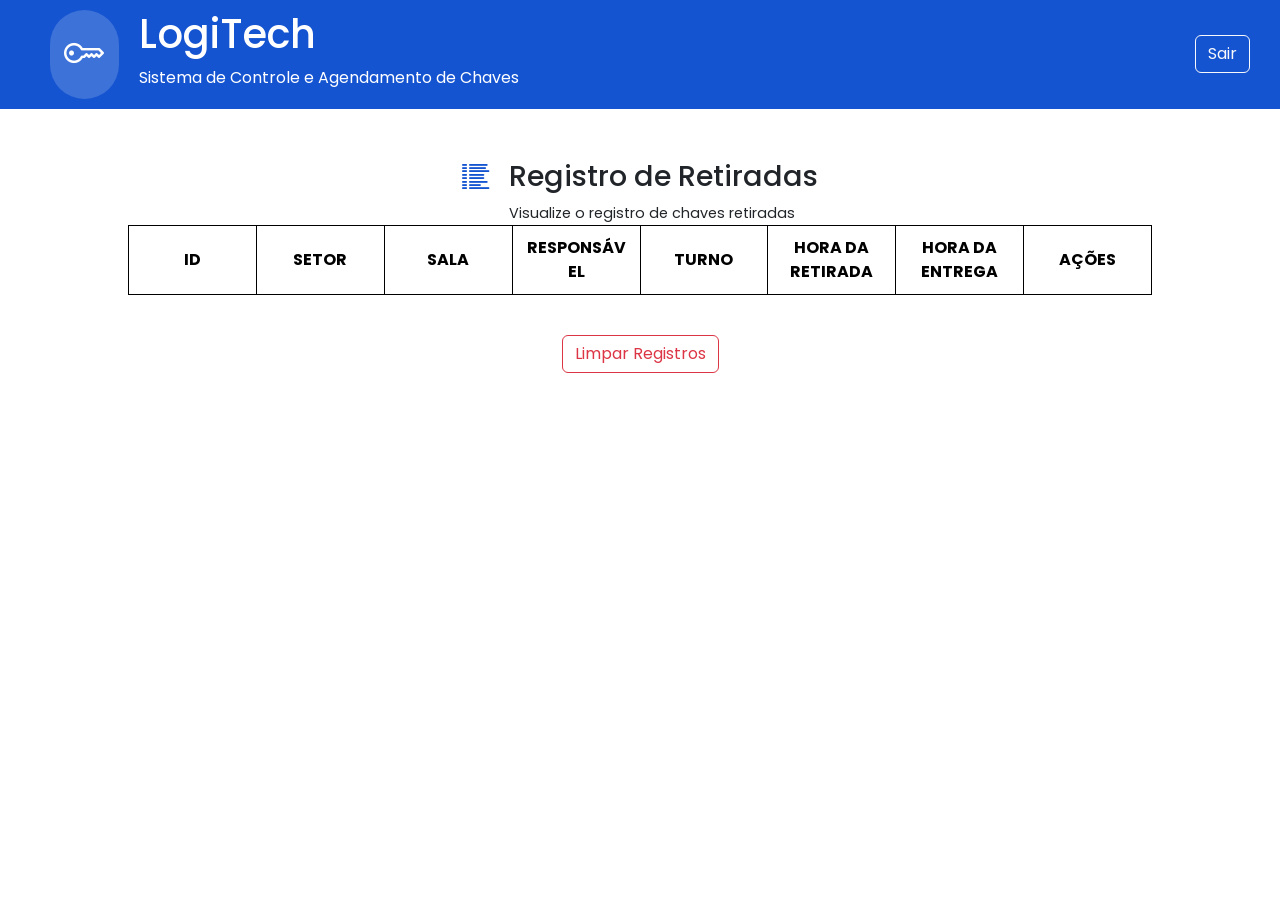
==== stats.html @ 6905f803 "Sistema de Gerenciamento de chaves" ====
<!DOCTYPE html>
<html lang="pt-br">
<head>
    <meta charset="UTF-8">
    <meta name="viewport" content="width=device-width, initial-scale=1.0">
    <title>LogiTech</title>
    <link rel="stylesheet" href="https://cdn.jsdelivr.net/npm/bootstrap-icons@1.13.1/font/bootstrap-icons.min.css" />
    <link href="https://cdn.jsdelivr.net/npm/bootstrap@5.3.8/dist/css/bootstrap.min.css" rel="stylesheet"
    integrity="sha384-sRIl4kxILFvY47J16cr9ZwB07vP4J8+LH7qKQnuqkuIAvNWLzeN8tE5YBujZqJLB" crossorigin="anonymous" />
    <script src="https://cdn.jsdelivr.net/npm/bootstrap@5.3.8/dist/js/bootstrap.bundle.min.js"
    integrity="sha384-FKyoEForCGlyvwx9Hj09JcYn3nv7wiPVlz7YYwJrWVcXK/BmnVDxM+D2scQbITxI"
    crossorigin="anonymous"></script>
    <link rel="stylesheet" href="src/stats.css">
    <script type="module" src="src/script/script.js" defer></script>
    
</head>
<body>
    <header>
        <div class="header">
            <i class="bi-key"></i>
            <div class="txtHeader">
                <h1>LogiTech</h1>
                <span>Sistema de Controle e Agendamento de Chaves</span>
            </div>
        </div>
        <button type="button" class="btn btn-outline-light">Sair</button>
    </header>
    <main>
        <section class="title">
            <i class="bi bi-list-columns-reverse"></i>
            <div>
                <h1>Registro de Retiradas</h1>
                <span>Visualize o registro de chaves retiradas</span>
            </div>
        </section>
        <!-- table -->
        <table class="table-light table-hover">
        <thead>
            <tr>
                <th>ID</th>
                <th>SETOR</th>
                <th>SALA</th>
                <th>RESPONSÁVEL</th>
                <th>TURNO</th>
                <th>HORA DA RETIRADA</th>
                <th>HORA DA ENTREGA</th>
                <th>AÇÕES</th>
            </tr>
        </thead>
        <tbody id="table">
            
        </tbody>
        </table>
        <button class="clear btn btn-outline-danger">Limpar Registros</button>
    </main>
</body>
</html>
---- src/stats.css ----
@import url("stats-layout/global.css");
@import url("stats-layout/header.css");
@import url("stats-layout/main.css");
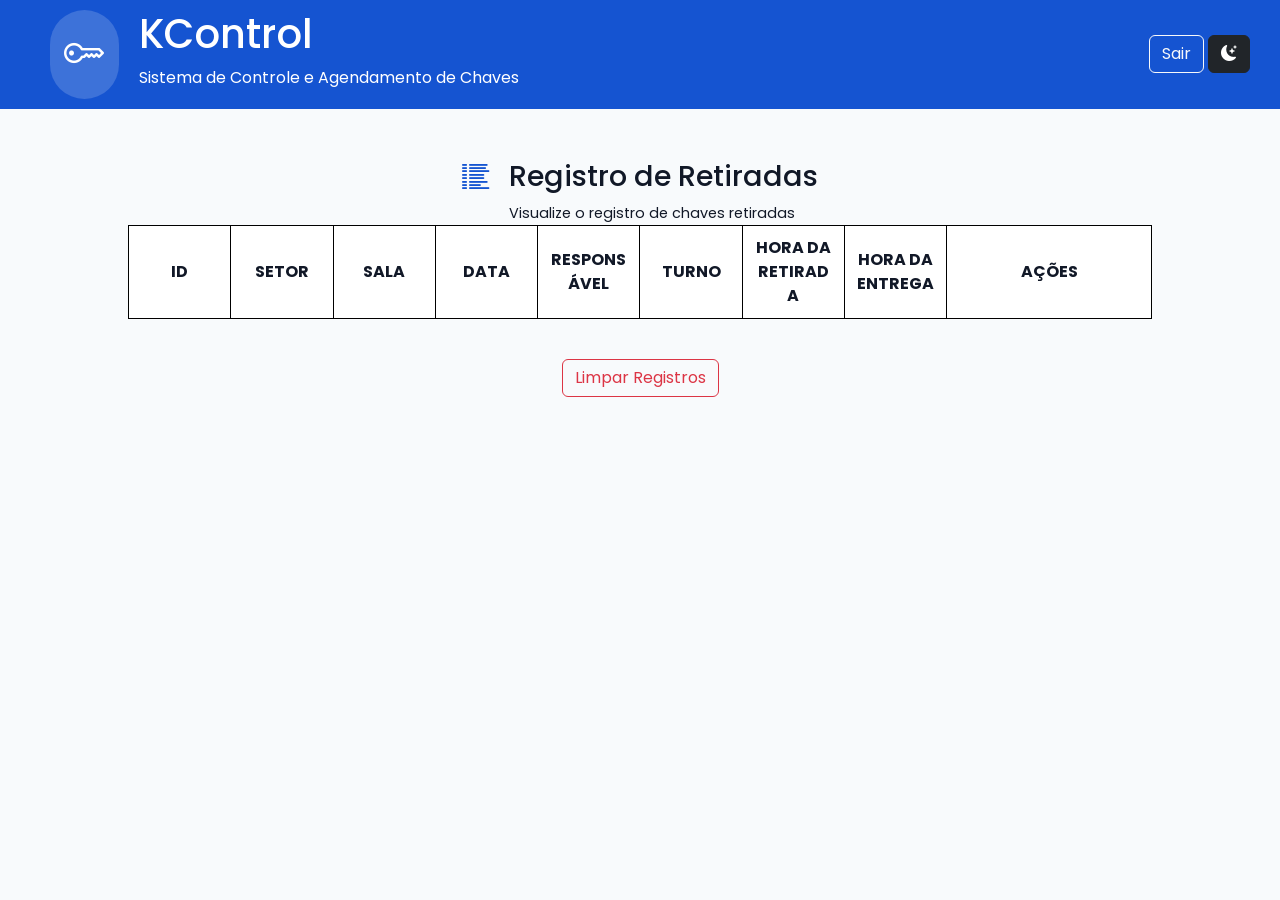
==== commit d154df3a: "Add files via upload" ====
--- a/stats.html
+++ b/stats.html
@@ -1,29 +1,39 @@
 <!DOCTYPE html>
 <html lang="pt-br">
+
 <head>
     <meta charset="UTF-8">
     <meta name="viewport" content="width=device-width, initial-scale=1.0">
     <title>LogiTech</title>
     <link rel="stylesheet" href="https://cdn.jsdelivr.net/npm/bootstrap-icons@1.13.1/font/bootstrap-icons.min.css" />
     <link href="https://cdn.jsdelivr.net/npm/bootstrap@5.3.8/dist/css/bootstrap.min.css" rel="stylesheet"
-    integrity="sha384-sRIl4kxILFvY47J16cr9ZwB07vP4J8+LH7qKQnuqkuIAvNWLzeN8tE5YBujZqJLB" crossorigin="anonymous" />
+        integrity="sha384-sRIl4kxILFvY47J16cr9ZwB07vP4J8+LH7qKQnuqkuIAvNWLzeN8tE5YBujZqJLB" crossorigin="anonymous" />
     <script src="https://cdn.jsdelivr.net/npm/bootstrap@5.3.8/dist/js/bootstrap.bundle.min.js"
-    integrity="sha384-FKyoEForCGlyvwx9Hj09JcYn3nv7wiPVlz7YYwJrWVcXK/BmnVDxM+D2scQbITxI"
-    crossorigin="anonymous"></script>
+        integrity="sha384-FKyoEForCGlyvwx9Hj09JcYn3nv7wiPVlz7YYwJrWVcXK/BmnVDxM+D2scQbITxI"
+        crossorigin="anonymous"></script>
     <link rel="stylesheet" href="src/stats.css">
     <script type="module" src="src/script/script.js" defer></script>
+    <link rel="icon" href="src/assets/images/key-fill.svg">
+
+</head>
+
+<body>
     
-</head>
-<body>
     <header>
         <div class="header">
             <i class="bi-key"></i>
             <div class="txtHeader">
-                <h1>LogiTech</h1>
+                <h1>KControl</h1>
                 <span>Sistema de Controle e Agendamento de Chaves</span>
             </div>
         </div>
-        <button type="button" class="btn btn-outline-light">Sair</button>
+        <div>
+            <button type="button" class="btn btn-outline-light">Sair</button>
+            <!-- dark mode -->
+            <button id="toggleTema" class="btn btn-dark">
+                <i class="bi bi-moon-stars-fill"></i>
+            </button>
+        </div>
     </header>
     <main>
         <section class="title">
@@ -34,24 +44,73 @@
             </div>
         </section>
         <!-- table -->
-        <table class="table-light table-hover">
-        <thead>
-            <tr>
-                <th>ID</th>
-                <th>SETOR</th>
-                <th>SALA</th>
-                <th>RESPONSÁVEL</th>
-                <th>TURNO</th>
-                <th>HORA DA RETIRADA</th>
-                <th>HORA DA ENTREGA</th>
-                <th>AÇÕES</th>
-            </tr>
-        </thead>
-        <tbody id="table">
-            
-        </tbody>
+        <table class="table-hover">
+            <thead>
+                <tr>
+                    <th>ID</th>
+                    <th>SETOR</th>
+                    <th>SALA</th>
+                    <th>DATA</th>
+                    <th>RESPONSÁVEL</th>
+                    <th>TURNO</th>
+                    <th>HORA DA RETIRADA</th>
+                    <th>HORA DA ENTREGA</th>
+                    <th colspan="2">AÇÕES</th>
+                </tr>
+            </thead>
+            <tbody id="table">
+
+            </tbody>
         </table>
         <button class="clear btn btn-outline-danger">Limpar Registros</button>
     </main>
+    <!-- Modal editar -->
+    <div id="modalEditar" class="modalEditar escondido">
+        <div class="conteudoEditar">
+            <div class="topoEditar">
+                <div class="editarIcone">
+                    <i class="bi bi-pencil-square"></i>
+                </div>
+
+                <button id="fecharEditar">
+                    <i class="bi bi-x-lg"></i>
+                </button>
+
+            </div>
+            <h2>Editar Registro</h2>
+            <span>
+                Atualize as informações da retirada.
+            </span>
+
+            <div class="grupoInput">
+                <label for="editarNome">Responsável</label>
+                <input type="text" id="editarNome">
+            </div>
+
+            <div class="grupoInput">
+                <label for="editarSala">Sala</label>
+                <input type="text" id="editarSala">
+            </div>
+
+            <div class="grupoInput">
+                <label for="editarEntrega">Horário da Entrega</label>
+                <input type="time" id="editarEntrega">
+            </div>
+
+            <div class="acoesEditar">
+                <button id="cancelarEditar">
+                    Cancelar
+                </button>
+
+                <button id="salvarEdicao">
+                    Salvar Alterações
+                </button>
+
+            </div>
+
+        </div>
+
+    </div>
 </body>
+
 </html>
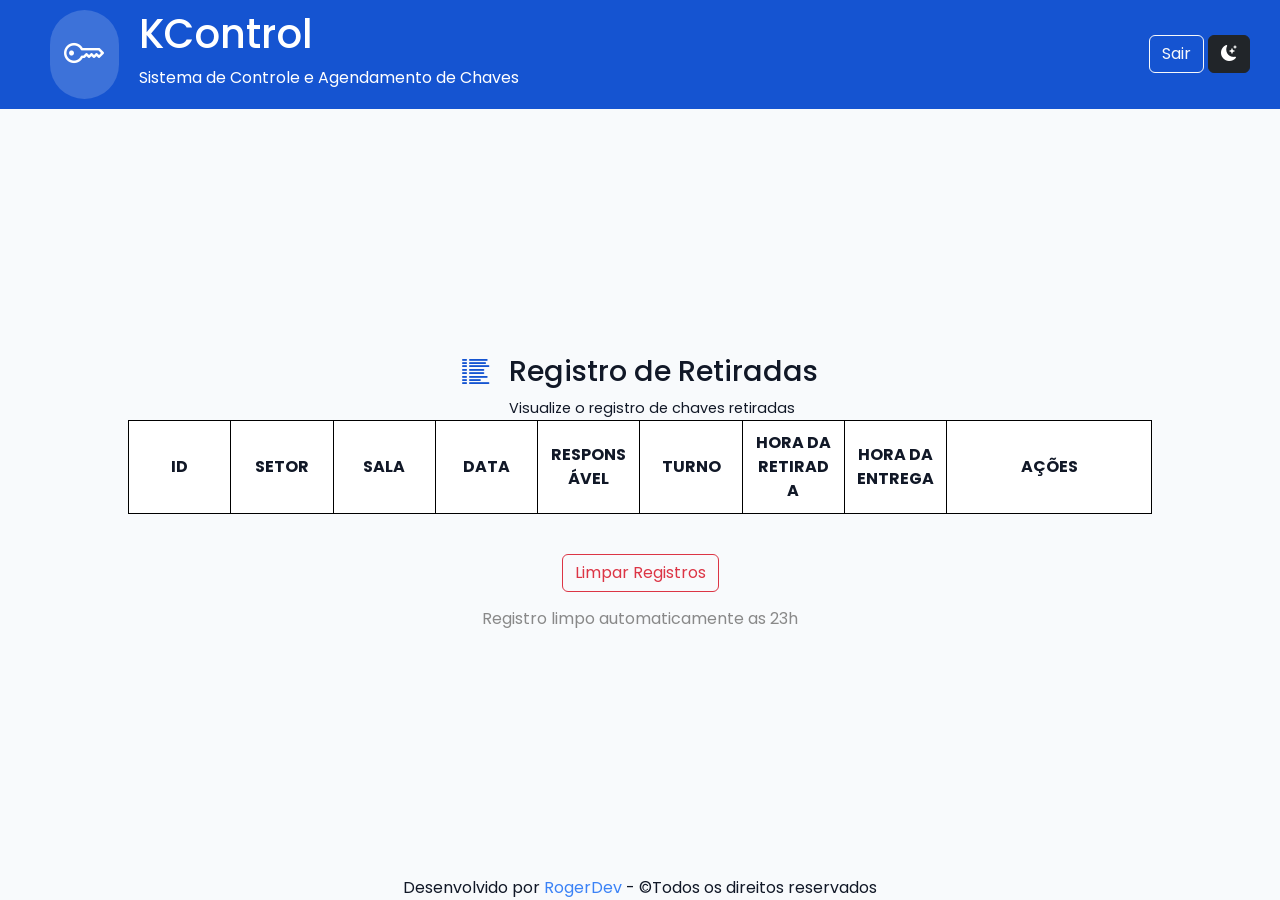
==== commit b6ce2aee: "Add files via upload" ====
--- a/stats.html
+++ b/stats.html
@@ -18,7 +18,7 @@
 </head>
 
 <body>
-    
+
     <header>
         <div class="header">
             <i class="bi-key"></i>
@@ -63,7 +63,11 @@
             </tbody>
         </table>
         <button class="clear btn btn-outline-danger">Limpar Registros</button>
+        <span class="aviso">Registro limpo automaticamente as 23h</span>
     </main>
+    <footer>
+    Desenvolvido por <a href="https://github.com/rogerkawa" target="_blank">RogerDev </a>- &copy;Todos os direitos reservados
+    </footer>
     <!-- Modal editar -->
     <div id="modalEditar" class="modalEditar escondido">
         <div class="conteudoEditar">
@@ -89,7 +93,13 @@
 
             <div class="grupoInput">
                 <label for="editarSala">Sala</label>
-                <input type="text" id="editarSala">
+                <!-- <input type="text" id="editarSala"> -->
+                <select class="form-select" name="editarSala" id="editarSala">
+                    <option value="" selected disabled>Selecione a Sala</option>
+                    <option value="Lab1">Laboratório 1</option>
+                    <option value="Reunião A">Reunião A</option>
+                    <option value="Auditório">Auditório</option>
+                </select>
             </div>
 
             <div class="grupoInput">
